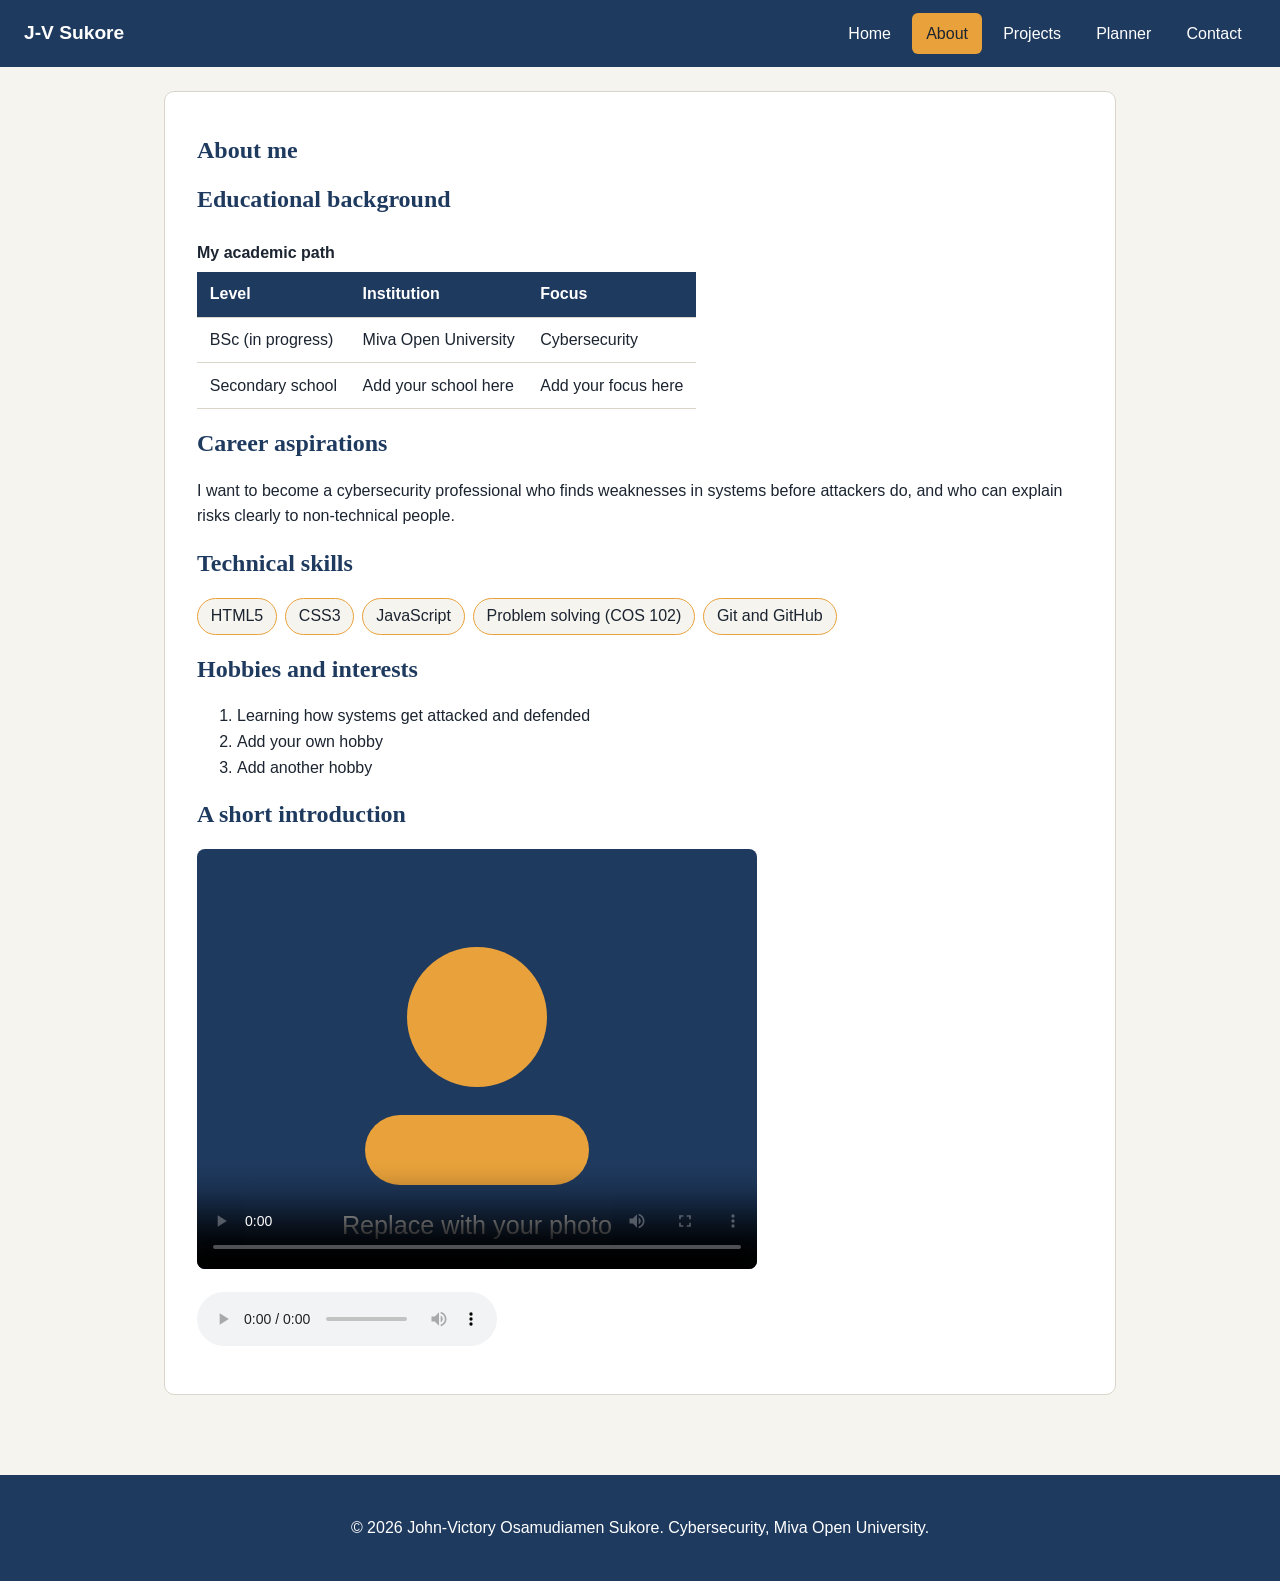
==== portfolio/about.html @ 4f1dba38 "Add files via upload" ====
<!DOCTYPE html>
<html lang="en">
<head>
<meta charset="UTF-8">
<meta name="viewport" content="width=device-width, initial-scale=1">
<title>About | John-Victory Sukore</title>
<link rel="stylesheet" href="style.css">
</head>
<body>
<header class="site-header">
<a class="brand" href="index.html">J-V Sukore</a>
<button class="menu-btn" id="menuBtn" aria-label="Toggle menu" aria-expanded="false">Menu</button>
<nav><ul id="navList"><li><a href="index.html">Home</a></li><li><a href="about.html" class="active" aria-current="page">About</a></li><li><a href="projects.html">Projects</a></li><li><a href="planner.html">Planner</a></li><li><a href="contact.html">Contact</a></li></ul></nav>
</header>
<main>
<section class="panel">
<h1>About me</h1>
<h2>Educational background</h2>
<table>
<caption>My academic path</caption>
<thead><tr><th>Level</th><th>Institution</th><th>Focus</th></tr></thead>
<tbody>
<tr><td>BSc (in progress)</td><td>Miva Open University</td><td>Cybersecurity</td></tr>
<tr><td>Secondary school</td><td>Add your school here</td><td>Add your focus here</td></tr>
</tbody>
</table>
<h2>Career aspirations</h2>
<p>I want to become a cybersecurity professional who finds weaknesses in systems before attackers do, and who can explain risks clearly to non-technical people.</p>
<h2>Technical skills</h2>
<ul class="skills"><li>HTML5</li><li>CSS3</li><li>JavaScript</li><li>Problem solving (COS 102)</li><li>Git and GitHub</li></ul>
<h2>Hobbies and interests</h2>
<ol><li>Learning how systems get attacked and defended</li><li>Add your own hobby</li><li>Add another hobby</li></ol>
<h2>A short introduction</h2>
<video controls width="560" poster="images/profile.svg"><source src="media/intro.mp4" type="video/mp4">Your browser does not support video.</video>
<p><audio controls><source src="media/intro.mp3" type="audio/mpeg">Your browser does not support audio.</audio></p>
</section>
</main>
<footer class="site-footer"><p>&copy; 2026 John-Victory Osamudiamen Sukore. Cybersecurity, Miva Open University.</p></footer>
<script src="script.js"></script>
</body>
</html>
---- portfolio/style.css ----
:root{--navy:#1f3a5f;--ink:#1b2430;--paper:#f6f4ef;--card:#fff;--amber:#e9a23b;--line:#d9d5ca;--ok:#2d7a4f;--bad:#b3261e}
*{box-sizing:border-box}
body{margin:0;font-family:"Segoe UI",Roboto,Helvetica,Arial,sans-serif;line-height:1.6;color:var(--ink);background:var(--paper)}
h1,h2,h3{font-family:Georgia,"Times New Roman",serif;color:var(--navy);line-height:1.2}
a{color:var(--navy)}
:focus-visible{outline:3px solid var(--amber);outline-offset:2px}
.site-header{display:flex;flex-wrap:wrap;align-items:center;justify-content:space-between;padding:.8rem 1.5rem;background:var(--navy);position:sticky;top:0;z-index:10}
.brand{color:#fff;font-weight:700;font-size:1.2rem;text-decoration:none}
nav ul{display:flex;gap:.4rem;list-style:none;margin:0;padding:0}
nav a{display:block;padding:.5rem .9rem;color:#fff;text-decoration:none;border-radius:6px;transition:background .25s,color .25s}
nav a:hover,nav a.active{background:var(--amber);color:var(--ink)}
.menu-btn{display:none;background:var(--amber);border:0;padding:.5rem 1rem;border-radius:6px;font-weight:600;cursor:pointer}
main{max-width:1000px;margin:0 auto;padding:1.5rem}
.hero{display:flex;flex-wrap:wrap;align-items:center;gap:2rem;padding:2rem 0}
.hero-text{flex:1 1 320px}
.hero h1{font-size:clamp(2rem,5vw,3.2rem);margin:0 0 1rem}
.lead{font-size:1.15rem}
.portrait{flex:0 1 320px;width:100%;max-width:320px;height:auto;border-radius:50%;border:6px solid var(--amber);animation:pop .9s ease-out both}
@keyframes pop{from{opacity:0;transform:scale(.85)}to{opacity:1;transform:scale(1)}}
.panel{background:var(--card);border:1px solid var(--line);border-radius:10px;padding:1.5rem 2rem;margin-bottom:1.5rem}
.narrow{max-width:600px;margin-inline:auto}
.btn{display:inline-block;background:var(--navy);color:#fff;border:2px solid var(--navy);padding:.6rem 1.2rem;border-radius:6px;font-size:1rem;font-weight:600;text-decoration:none;cursor:pointer;transition:transform .2s,background .2s}
.btn:hover{background:var(--amber);border-color:var(--amber);color:var(--ink);transform:translateY(-2px)}
.btn-ghost{background:transparent;color:var(--navy)}
table{width:100%;border-collapse:collapse;overflow-x:auto;display:block}
th,td{padding:.6rem .8rem;border-bottom:1px solid var(--line);text-align:left}
th{background:var(--navy);color:#fff}
caption{text-align:left;font-weight:600;padding:.4rem 0}
.skills{display:flex;flex-wrap:wrap;gap:.5rem;list-style:none;padding:0}
.skills li{background:var(--paper);border:1px solid var(--amber);padding:.3rem .8rem;border-radius:20px}
video{max-width:100%;height:auto;border-radius:8px}
.grid{display:grid;grid-template-columns:repeat(auto-fit,minmax(260px,1fr));gap:1.5rem}
.card{background:var(--card);border:1px solid var(--line);border-radius:10px;padding:1rem;transition:transform .25s,box-shadow .25s}
.card:hover{transform:translateY(-4px);box-shadow:0 8px 20px rgba(0,0,0,.12)}
.card img{width:100%;height:auto;border-radius:6px}
label{display:block;margin:1rem 0 .3rem;font-weight:600}
input,textarea{width:100%;padding:.6rem;border:1px solid #999;border-radius:6px;font:inherit}
.inline-form{display:flex;flex-wrap:wrap;gap:.6rem;align-items:end}
.inline-form label{width:100%;margin-bottom:0}
.inline-form input{flex:1 1 220px;width:auto}
.err,.msg{color:var(--bad);font-size:.9rem;display:block;min-height:1.2em}
.success{color:var(--ok);font-weight:600}
.count{color:#555}
.tasks{list-style:none;padding:0}
.tasks li{display:flex;align-items:center;gap:.8rem;padding:.7rem;border-bottom:1px solid var(--line);animation:pop .3s ease-out}
.tasks li.done span{text-decoration:line-through;color:#777}
.tasks span{flex:1;word-break:break-word}
.tasks input{width:auto}
.del{background:var(--bad);color:#fff;border:0;border-radius:6px;padding:.3rem .7rem;cursor:pointer}
.site-footer{text-align:center;padding:1.5rem;background:var(--navy);color:#fff;margin-top:2rem}
@media(max-width:700px){.menu-btn{display:block}nav{width:100%}nav ul{display:none;flex-direction:column;padding-top:.6rem}nav ul.open{display:flex}.panel{padding:1.2rem}}
@media(prefers-reduced-motion:reduce){*{animation:none!important;transition:none!important}}
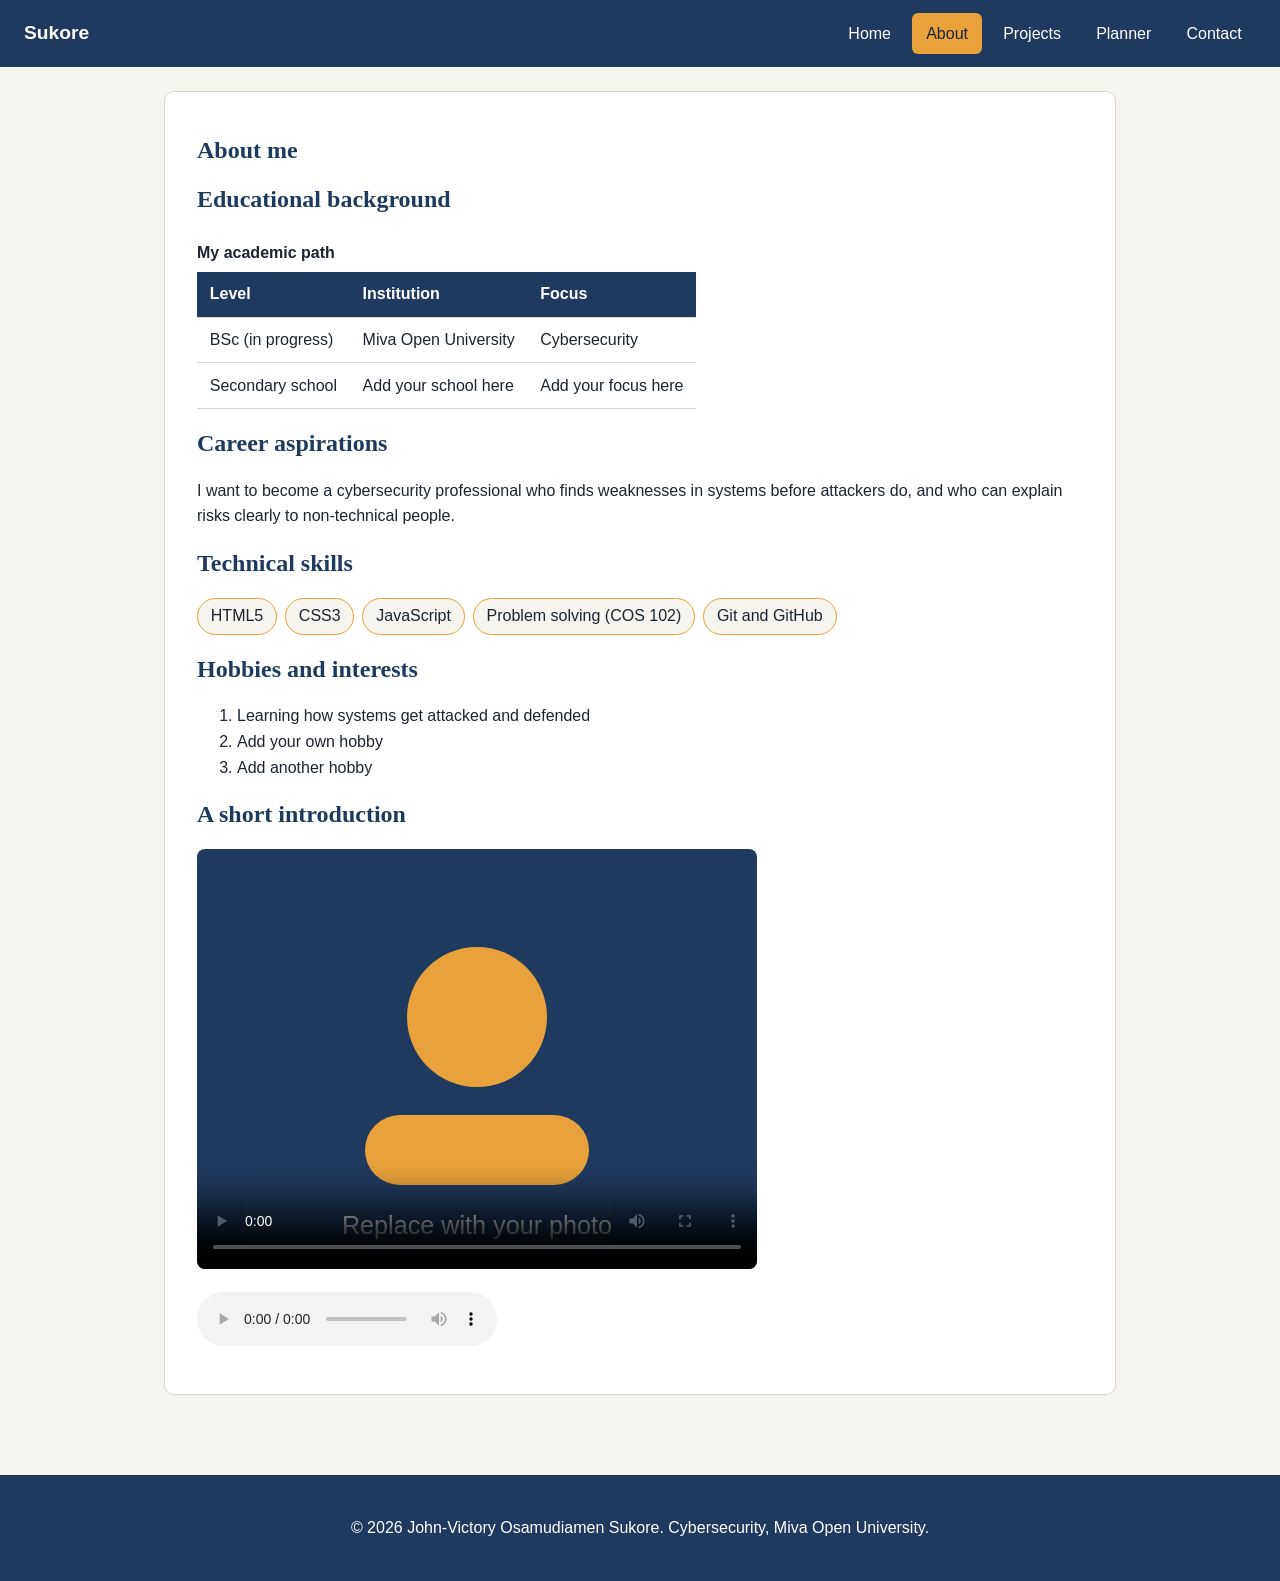
==== commit 1465ce9b: "Update name in about.html title and header" ====
--- a/portfolio/about.html
+++ b/portfolio/about.html
@@ -3,12 +3,12 @@
 <head>
 <meta charset="UTF-8">
 <meta name="viewport" content="width=device-width, initial-scale=1">
-<title>About | John-Victory Sukore</title>
+<title>About | John-Victory Osamudiamen Sukore</title>
 <link rel="stylesheet" href="style.css">
 </head>
 <body>
 <header class="site-header">
-<a class="brand" href="index.html">J-V Sukore</a>
+<a class="brand" href="index.html">Sukore</a>
 <button class="menu-btn" id="menuBtn" aria-label="Toggle menu" aria-expanded="false">Menu</button>
 <nav><ul id="navList"><li><a href="index.html">Home</a></li><li><a href="about.html" class="active" aria-current="page">About</a></li><li><a href="projects.html">Projects</a></li><li><a href="planner.html">Planner</a></li><li><a href="contact.html">Contact</a></li></ul></nav>
 </header>
@@ -38,4 +38,4 @@
 <footer class="site-footer"><p>&copy; 2026 John-Victory Osamudiamen Sukore. Cybersecurity, Miva Open University.</p></footer>
 <script src="script.js"></script>
 </body>
-</html>+</html>
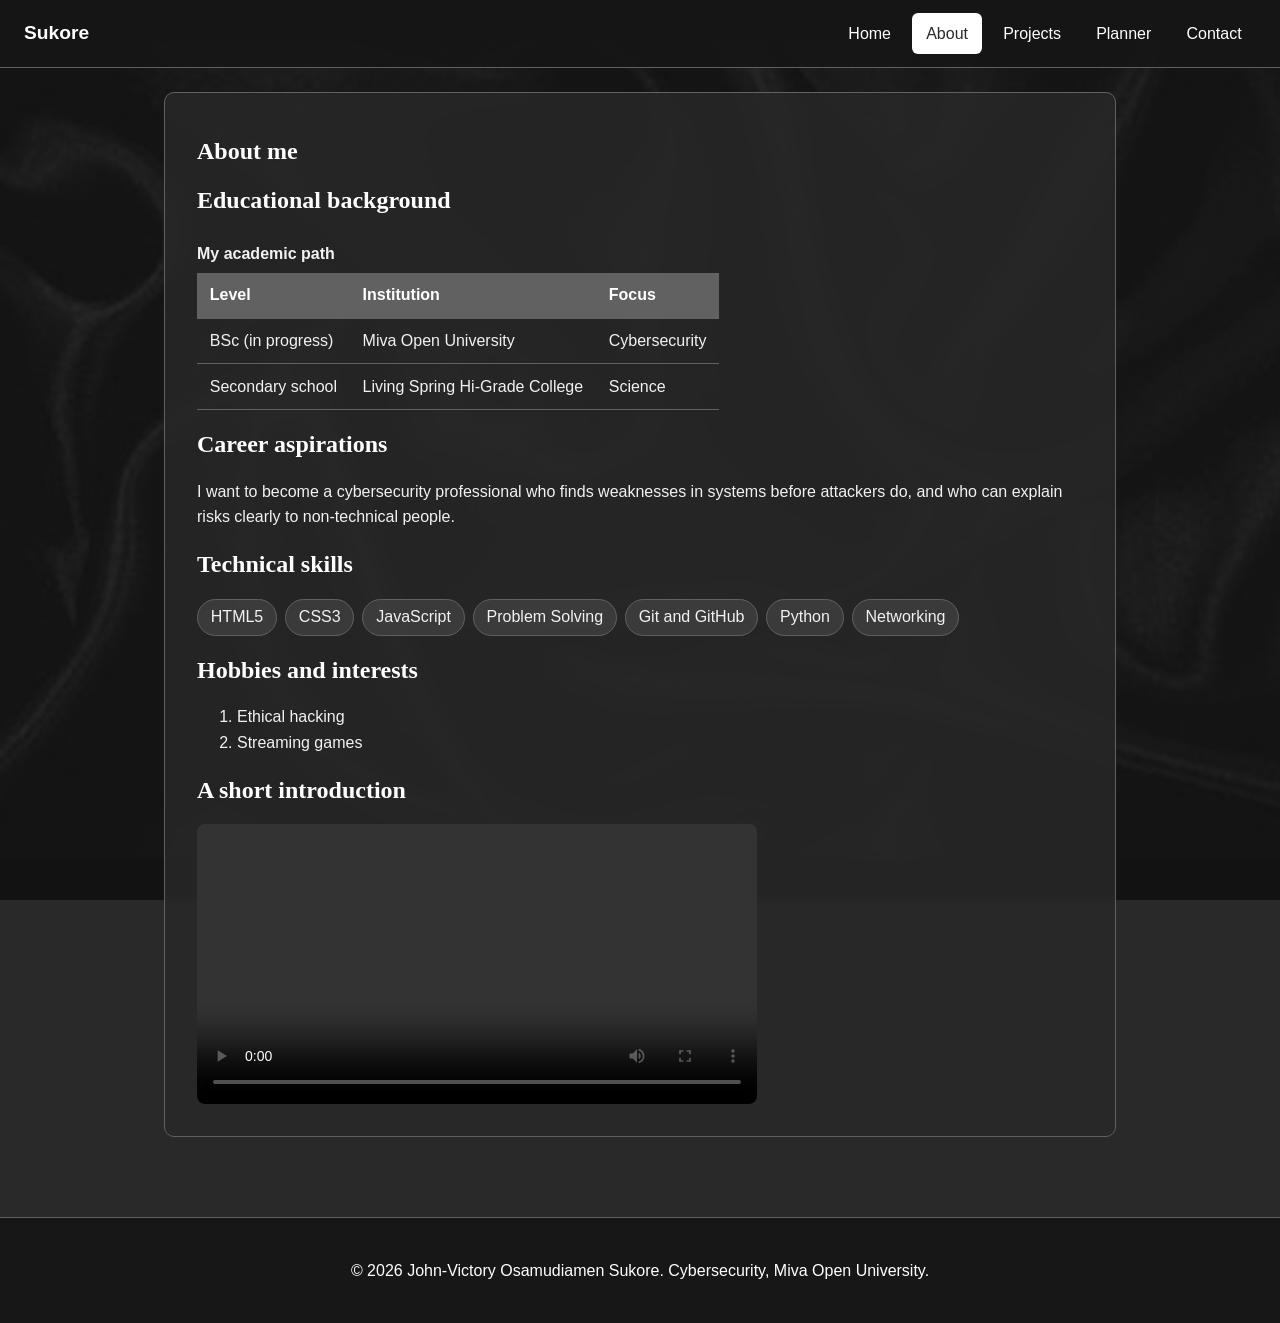
==== commit 1a905815: "Update educational background and skills" ====
--- a/portfolio/about.html
+++ b/portfolio/about.html
@@ -21,18 +21,17 @@
 <thead><tr><th>Level</th><th>Institution</th><th>Focus</th></tr></thead>
 <tbody>
 <tr><td>BSc (in progress)</td><td>Miva Open University</td><td>Cybersecurity</td></tr>
-<tr><td>Secondary school</td><td>Add your school here</td><td>Add your focus here</td></tr>
+<tr><td>Secondary school</td><td>Living Spring Hi-Grade College</td><td>Science</td></tr>
 </tbody>
 </table>
 <h2>Career aspirations</h2>
 <p>I want to become a cybersecurity professional who finds weaknesses in systems before attackers do, and who can explain risks clearly to non-technical people.</p>
 <h2>Technical skills</h2>
-<ul class="skills"><li>HTML5</li><li>CSS3</li><li>JavaScript</li><li>Problem solving (COS 102)</li><li>Git and GitHub</li></ul>
+<ul class="skills"><li>HTML5</li><li>CSS3</li><li>JavaScript</li><li>Problem Solving</li><li>Git and GitHub</li><li>Python</li><li>Networking</li></ul>
 <h2>Hobbies and interests</h2>
-<ol><li>Learning how systems get attacked and defended</li><li>Add your own hobby</li><li>Add another hobby</li></ol>
+<ol><li>Ethical hacking</li><li>Streaming games</li></ol>
 <h2>A short introduction</h2>
-<video controls width="560" poster="images/profile.svg"><source src="media/intro.mp4" type="video/mp4">Your browser does not support video.</video>
-<p><audio controls><source src="media/intro.mp3" type="audio/mpeg">Your browser does not support audio.</audio></p>
+<video controls preload="metadata" width="560"><source src="intro.mp4" type="video/mp4">Your browser does not support video.</video>
 </section>
 </main>
 <footer class="site-footer"><p>&copy; 2026 John-Victory Osamudiamen Sukore. Cybersecurity, Miva Open University.</p></footer>
--- a/portfolio/style.css
+++ b/portfolio/style.css
@@ -1,52 +1,54 @@
-:root{--navy:#1f3a5f;--ink:#1b2430;--paper:#f6f4ef;--card:#fff;--amber:#e9a23b;--line:#d9d5ca;--ok:#2d7a4f;--bad:#b3261e}
+:root{--bg:#292929;--mid:#616161;--white:#ffffff;--text:#f2f2f2;--card:rgba(41,41,41,.82);--bar:rgba(22,22,22,.92);--ok:#7fe0a8;--bad:#ff8a80}
 *{box-sizing:border-box}
-body{margin:0;font-family:"Segoe UI",Roboto,Helvetica,Arial,sans-serif;line-height:1.6;color:var(--ink);background:var(--paper)}
-h1,h2,h3{font-family:Georgia,"Times New Roman",serif;color:var(--navy);line-height:1.2}
-a{color:var(--navy)}
-:focus-visible{outline:3px solid var(--amber);outline-offset:2px}
-.site-header{display:flex;flex-wrap:wrap;align-items:center;justify-content:space-between;padding:.8rem 1.5rem;background:var(--navy);position:sticky;top:0;z-index:10}
-.brand{color:#fff;font-weight:700;font-size:1.2rem;text-decoration:none}
+body{margin:0;font-family:"Segoe UI",Roboto,Helvetica,Arial,sans-serif;line-height:1.6;color:var(--text);background:var(--bg)}
+body::before{content:"";position:fixed;inset:0;z-index:-1;background:linear-gradient(rgba(41,41,41,.45),rgba(41,41,41,.45)),url("bg.jpg") center/cover no-repeat}
+h1,h2,h3{font-family:Georgia,"Times New Roman",serif;color:var(--white);line-height:1.2}
+a{color:var(--white)}
+:focus-visible{outline:3px solid var(--white);outline-offset:2px}
+.site-header{display:flex;flex-wrap:wrap;align-items:center;justify-content:space-between;padding:.8rem 1.5rem;background:var(--bar);border-bottom:1px solid var(--mid);position:sticky;top:0;z-index:10}
+.brand{color:var(--white);font-weight:700;font-size:1.2rem;text-decoration:none}
 nav ul{display:flex;gap:.4rem;list-style:none;margin:0;padding:0}
-nav a{display:block;padding:.5rem .9rem;color:#fff;text-decoration:none;border-radius:6px;transition:background .25s,color .25s}
-nav a:hover,nav a.active{background:var(--amber);color:var(--ink)}
-.menu-btn{display:none;background:var(--amber);border:0;padding:.5rem 1rem;border-radius:6px;font-weight:600;cursor:pointer}
+nav a{display:block;padding:.5rem .9rem;color:var(--white);text-decoration:none;border-radius:6px;transition:background .25s,color .25s}
+nav a:hover,nav a.active{background:var(--white);color:var(--bg)}
+.menu-btn{display:none;background:var(--white);color:var(--bg);border:0;padding:.5rem 1rem;border-radius:6px;font-weight:600;cursor:pointer}
 main{max-width:1000px;margin:0 auto;padding:1.5rem}
 .hero{display:flex;flex-wrap:wrap;align-items:center;gap:2rem;padding:2rem 0}
 .hero-text{flex:1 1 320px}
 .hero h1{font-size:clamp(2rem,5vw,3.2rem);margin:0 0 1rem}
 .lead{font-size:1.15rem}
-.portrait{flex:0 1 320px;width:100%;max-width:320px;height:auto;border-radius:50%;border:6px solid var(--amber);animation:pop .9s ease-out both}
+.portrait{flex:0 1 320px;width:100%;max-width:320px;height:auto;border-radius:50%;border:6px solid var(--white);animation:pop .9s ease-out both}
 @keyframes pop{from{opacity:0;transform:scale(.85)}to{opacity:1;transform:scale(1)}}
-.panel{background:var(--card);border:1px solid var(--line);border-radius:10px;padding:1.5rem 2rem;margin-bottom:1.5rem}
+.panel{background:var(--card);border:1px solid var(--mid);border-radius:10px;padding:1.5rem 2rem;margin-bottom:1.5rem;backdrop-filter:blur(4px)}
 .narrow{max-width:600px;margin-inline:auto}
-.btn{display:inline-block;background:var(--navy);color:#fff;border:2px solid var(--navy);padding:.6rem 1.2rem;border-radius:6px;font-size:1rem;font-weight:600;text-decoration:none;cursor:pointer;transition:transform .2s,background .2s}
-.btn:hover{background:var(--amber);border-color:var(--amber);color:var(--ink);transform:translateY(-2px)}
-.btn-ghost{background:transparent;color:var(--navy)}
+.btn{display:inline-block;background:var(--white);color:var(--bg);border:2px solid var(--white);padding:.6rem 1.2rem;border-radius:6px;font-size:1rem;font-weight:600;text-decoration:none;cursor:pointer;transition:transform .2s,background .2s,color .2s}
+.btn:hover{background:transparent;color:var(--white);transform:translateY(-2px)}
+.btn-ghost{background:transparent;color:var(--white)}
+.btn-ghost:hover{background:var(--white);color:var(--bg)}
 table{width:100%;border-collapse:collapse;overflow-x:auto;display:block}
-th,td{padding:.6rem .8rem;border-bottom:1px solid var(--line);text-align:left}
-th{background:var(--navy);color:#fff}
+th,td{padding:.6rem .8rem;border-bottom:1px solid var(--mid);text-align:left}
+th{background:var(--mid);color:var(--white)}
 caption{text-align:left;font-weight:600;padding:.4rem 0}
 .skills{display:flex;flex-wrap:wrap;gap:.5rem;list-style:none;padding:0}
-.skills li{background:var(--paper);border:1px solid var(--amber);padding:.3rem .8rem;border-radius:20px}
+.skills li{background:rgba(97,97,97,.35);border:1px solid var(--mid);padding:.3rem .8rem;border-radius:20px}
 video{max-width:100%;height:auto;border-radius:8px}
 .grid{display:grid;grid-template-columns:repeat(auto-fit,minmax(260px,1fr));gap:1.5rem}
-.card{background:var(--card);border:1px solid var(--line);border-radius:10px;padding:1rem;transition:transform .25s,box-shadow .25s}
-.card:hover{transform:translateY(-4px);box-shadow:0 8px 20px rgba(0,0,0,.12)}
+.card{background:var(--card);border:1px solid var(--mid);border-radius:10px;padding:1rem;transition:transform .25s,box-shadow .25s}
+.card:hover{transform:translateY(-4px);box-shadow:0 8px 20px rgba(0,0,0,.5)}
 .card img{width:100%;height:auto;border-radius:6px}
 label{display:block;margin:1rem 0 .3rem;font-weight:600}
-input,textarea{width:100%;padding:.6rem;border:1px solid #999;border-radius:6px;font:inherit}
+input,textarea{width:100%;padding:.6rem;background:#1c1c1c;color:var(--white);border:1px solid var(--mid);border-radius:6px;font:inherit}
 .inline-form{display:flex;flex-wrap:wrap;gap:.6rem;align-items:end}
 .inline-form label{width:100%;margin-bottom:0}
 .inline-form input{flex:1 1 220px;width:auto}
 .err,.msg{color:var(--bad);font-size:.9rem;display:block;min-height:1.2em}
 .success{color:var(--ok);font-weight:600}
-.count{color:#555}
+.count{color:#bbb}
 .tasks{list-style:none;padding:0}
-.tasks li{display:flex;align-items:center;gap:.8rem;padding:.7rem;border-bottom:1px solid var(--line);animation:pop .3s ease-out}
-.tasks li.done span{text-decoration:line-through;color:#777}
+.tasks li{display:flex;align-items:center;gap:.8rem;padding:.7rem;border-bottom:1px solid var(--mid);animation:pop .3s ease-out}
+.tasks li.done span{text-decoration:line-through;color:#999}
 .tasks span{flex:1;word-break:break-word}
 .tasks input{width:auto}
-.del{background:var(--bad);color:#fff;border:0;border-radius:6px;padding:.3rem .7rem;cursor:pointer}
-.site-footer{text-align:center;padding:1.5rem;background:var(--navy);color:#fff;margin-top:2rem}
+.del{background:var(--bad);color:#1c1c1c;border:0;border-radius:6px;padding:.3rem .7rem;font-weight:600;cursor:pointer}
+.site-footer{text-align:center;padding:1.5rem;background:var(--bar);border-top:1px solid var(--mid);color:var(--white);margin-top:2rem}
 @media(max-width:700px){.menu-btn{display:block}nav{width:100%}nav ul{display:none;flex-direction:column;padding-top:.6rem}nav ul.open{display:flex}.panel{padding:1.2rem}}
 @media(prefers-reduced-motion:reduce){*{animation:none!important;transition:none!important}}
